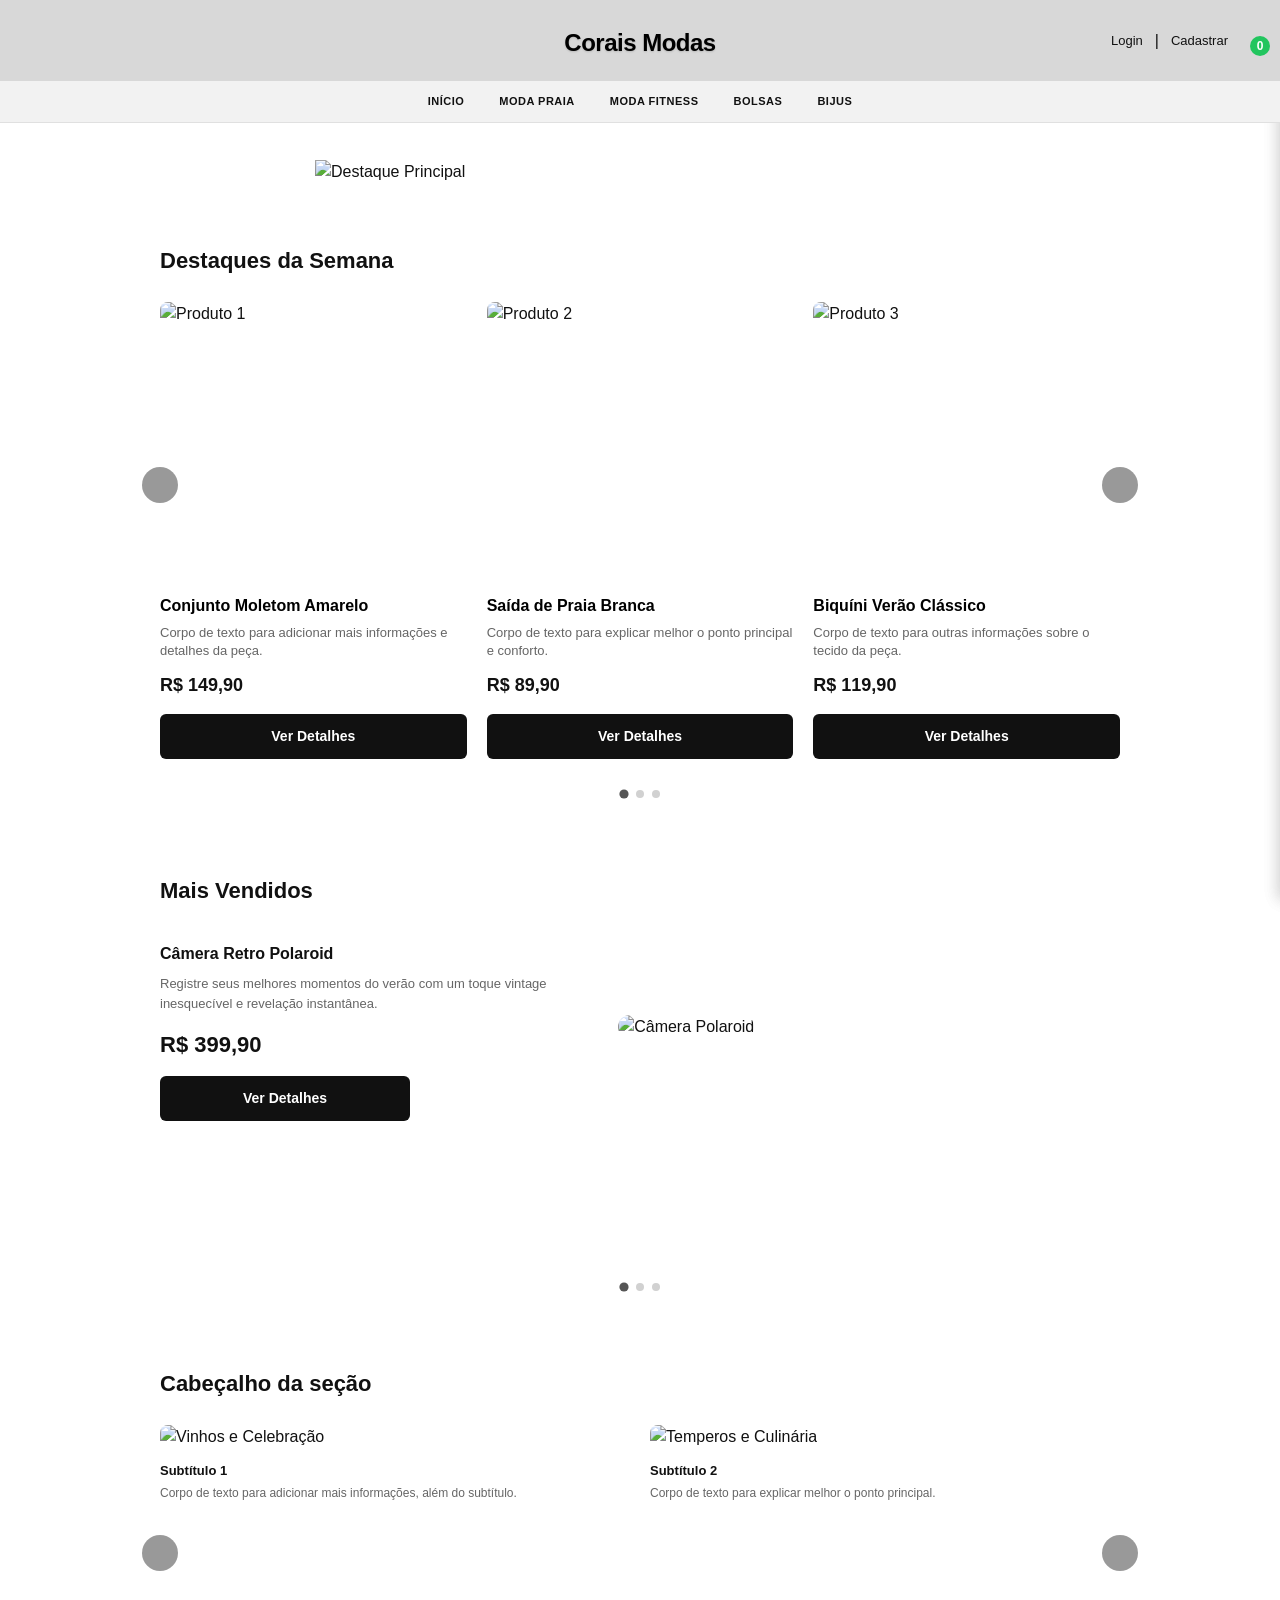
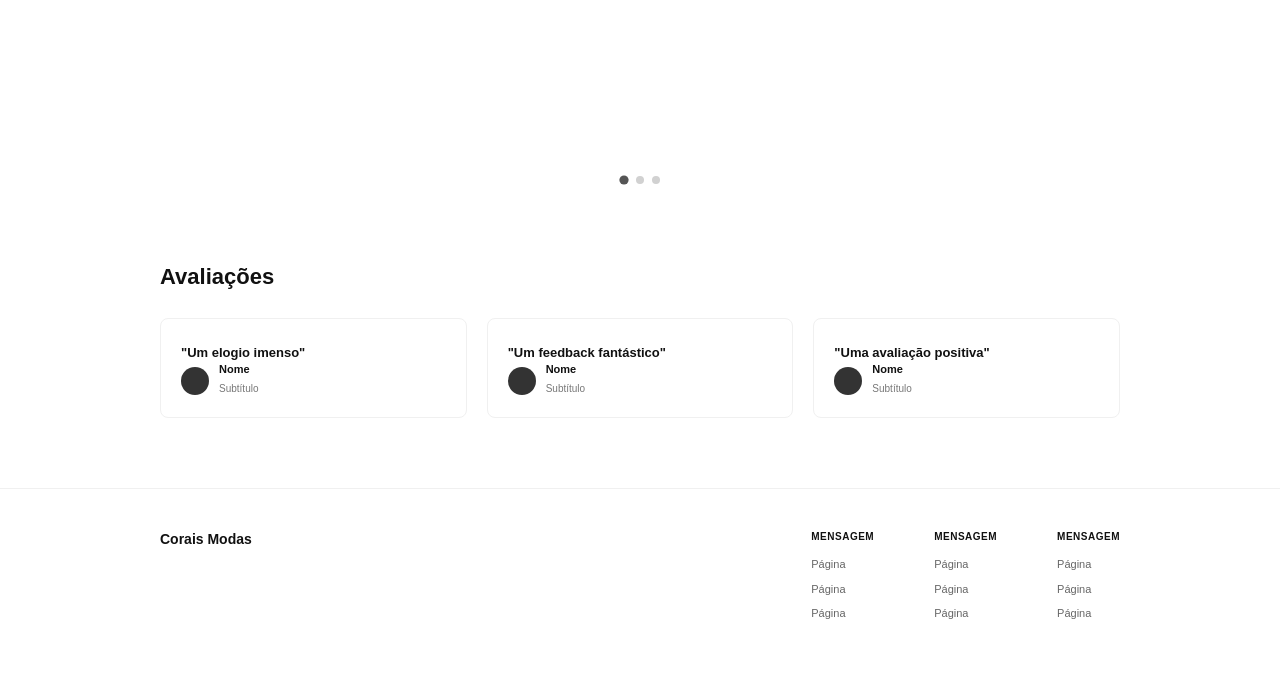
==== Site-Corais-Modas/index.html @ f1c62b94 "Corrige estrutura do projeto" ====
<!DOCTYPE html>
<html lang="pt-BR">
<head>
    <meta charset="UTF-8">
    <meta name="viewport" content="width=device-width, initial-scale=1.0">
    <title>Corais Modas</title>
    <link rel="stylesheet" href="css/style.css">
    <script src="https://unpkg.com/@phosphor-icons/web"></script>
</head>
<body>

    <header class="header">
    <div class="logo-bar">
        <h1 class="logo">Corais Modas</h1>
        <div class="header-auth">
            <a href="/pages/login.html">Login</a>
            <span>|</span>
            <a href="/pages/register.html">Cadastrar</a>
            <!-- Ícone do Carrinho adicionado aqui -->
            <button id="cartOpenBtn" class="cart-toggle-btn">
                <i class="ph ph-shopping-cart"></i>
                <span id="cartCount">0</span>
            </button>
        </div>
    </div>
    <!-- Lembre-se: se você tiver a barra de navegação (nav-bar), ela fica aqui embaixo antes de fechar o header -->
    <nav class="nav-bar">
        <div class="nav">
            <a href="index.html">INÍCIO</a>
            <a href="#">MODA PRAIA</a>
            <a href="#">MODA FITNESS</a>
            <a href="#">BOLSAS</a>
            <a href="#">BIJUS</a>
        </div>
    </nav>
</header>

    <section class="hero-section container">
        <div class="hero-image-wrapper">
            <img src="https://images.unsplash.com/photo-1540555700478-4be289fbecef?auto=format&fit=crop&w=1200&q=80" alt="Destaque Principal" class="hero-img">
        </div>
    </section>

    <!-- =======================================================================
         DESTAQUES DA SEMANA
         ======================================================================= -->
    <section class="section container">
        <h2 class="section-title">Destaques da Semana</h2>
        <div class="destaques-carousel-wrapper" id="destaquesSection">
            
            <!-- Seta Esquerda -->
            <button class="carousel-arrow prev" id="destaquesPrevBtn"><i class="ph ph-caret-left"></i></button>

            <div class="destaques-track-container">
                
                <!-- ================= GRUPO 1 (Cards 1, 2 e 3) ================= -->
                <div class="cards-grid cols-3 destaques-tab-content active" data-tab="0">
                    <div class="card">
                        <img src="https://images.unsplash.com/photo-1596040033229-a9821ebd058d?auto=format&fit=crop&w=500&q=80" alt="Produto 1">
                        <h3>Conjunto Moletom Amarelo</h3>
                        <p>Corpo de texto para adicionar mais informações e detalhes da peça.</p>
                        <span class="price">R$ 149,90</span>
                        <a href="pages/produto.html" class="btn-comprar">Ver Detalhes</a>
                    </div>
                    <div class="card">
                        <img src="https://images.unsplash.com/photo-1507525428034-b723cf961d3e?auto=format&fit=crop&w=500&q=80" alt="Produto 2">
                        <h3>Saída de Praia Branca</h3>
                        <p>Corpo de texto para explicar melhor o ponto principal e conforto.</p>
                        <span class="price">R$ 89,90</span>
                        <a href="pages/produto.html" class="btn-comprar">Ver Detalhes</a>
                    </div>
                    <div class="card">
                        <img src="https://images.unsplash.com/photo-1510812431401-41d2bd2722f3?auto=format&fit=crop&w=500&q=80" alt="Produto 3">
                        <h3>Biquíni Verão Clássico</h3>
                        <p>Corpo de texto para outras informações sobre o tecido da peça.</p>
                        <span class="price">R$ 119,90</span>
                        <a href="pages/produto.html" class="btn-comprar">Ver Detalhes</a>
                    </div>
                </div> <!-- Fim do Grupo 1 -->

                <!-- ================= GRUPO 2 (Cards 4, 5 e 6) ================= -->
                <div class="cards-grid cols-3 destaques-tab-content" data-tab="1">
                    <div class="card">
                        <img src="https://images.unsplash.com/photo-1526170375885-4d8ecf77b99f?auto=format&fit=crop&w=500&q=80" alt="Produto 4">
                        <h3>Câmera Polaroid Retro</h3>
                        <p>Novo lançamento da coleção de verão para registrar momentos.</p>
                        <span class="price">R$ 399,90</span>
                        <a href="pages/produto.html" class="btn-comprar">Ver Detalhes</a>
                    </div>
                    <div class="card">
                        <img src="https://images.unsplash.com/photo-1540555700478-4be289fbecef?auto=format&fit=crop&w=500&q=80" alt="Produto 5">
                        <h3>Kit SPA Relaxante</h3>
                        <p>Peça exclusiva com tecido leve e essências naturais de verão.</p>
                        <span class="price">R$ 159,90</span>
                        <a href="pages/produto.html" class="btn-comprar">Ver Detalhes</a>
                    </div>
                    <div class="card">
                        <img src="https://images.unsplash.com/photo-1469334031218-e382a71b716b?auto=format&fit=crop&w=500&q=80" alt="Produto 6">
                        <h3>Óculos de Sol Vintage</h3>
                        <p>Acessório moderno perfeito para o verão com proteção UV.</p>
                        <span class="price">R$ 129,90</span>
                        <a href="pages/produto.html" class="btn-comprar">Ver Detalhes</a>
                    </div>
                </div> <!-- Fim do Grupo 2 -->

                <!-- ================= GRUPO 3 (Cards 7, 8 e 9) ================= -->
                <div class="cards-grid cols-3 destaques-tab-content" data-tab="2">
                    <div class="card">
                        <img src="https://images.unsplash.com/photo-1515886657613-9f3515b0c78f?auto=format&fit=crop&w=500&q=80" alt="Produto 7">
                        <h3>Sobretudo Elegance Azul</h3>
                        <p>Modelo com ajuste perfeito e alta resistência ao frio europeu.</p>
                        <span class="price">R$ 299,90</span>
                        <a href="pages/produto.html" class="btn-comprar">Ver Detalhes</a>
                    </div>
                    <div class="card">
                        <img src="https://images.unsplash.com/photo-1539109136881-3be0616acf4b?auto=format&fit=crop&w=500&q=80" alt="Produto 8">
                        <h3>Conjunto Inverno Marsala</h3>
                        <p>Edição limitada com estampa artesanal e acabamento premium.</p>
                        <span class="price">R$ 349,90</span>
                        <a href="pages/produto.html" class="btn-comprar">Ver Detalhes</a>
                    </div>
                    <div class="card">
                        <img src="https://images.unsplash.com/photo-1483985988355-763728e1935b?auto=format&fit=crop&w=500&q=80" alt="Produto 9">
                        <h3>Bolsa de Couro Legítimo</h3>
                        <p>Combinação elegante de estilo e conforto para a temporada.</p>
                        <span class="price">R$ 199,90</span>
                        <a href="pages/produto.html" class="btn-comprar">Ver Detalhes</a>
                    </div>
                </div> <!-- Fim do Grupo 3 -->

            </div>

            <!-- Seta Direita -->
            <button class="carousel-arrow next" id="destaquesNextBtn"><i class="ph ph-caret-right"></i></button>
        </div>

        <div class="carousel-dots" id="destaquesDots">
            <span class="dot active" data-index="0"></span>
            <span class="dot" data-index="1"></span>
            <span class="dot" data-index="2"></span>
        </div>
    </section>

    <!-- =======================================================================
         MAIS VENDIDOS
         ======================================================================= -->
    <section class="section container">
        <h2 class="section-title">Mais Vendidos</h2>
        <div class="split-carousel-wrapper" id="maisVendidosSection">
            <div class="split-layout-container">
                
                <div class="split-layout tab-content active" data-tab="0">
                    <div class="split-text">
                        <h3>Câmera Retro Polaroid</h3>
                        <p>Registre seus melhores momentos do verão com um toque vintage inesquecível e revelação instantânea.</p>
                        <span class="price" style="display: block; font-size: 22px; font-weight: 800; color: #111; margin: 15px 0;">R$ 399,90</span>
                        <a href="pages/produto.html" class="btn-comprar" style="max-width: 250px;">Ver Detalhes</a>
                    </div>
                    <div class="split-image">
                        <img src="https://images.unsplash.com/photo-1526170375885-4d8ecf77b99f?auto=format&fit=crop&w=800&q=80" alt="Câmera Polaroid">
                    </div>
                </div>

                <div class="split-layout tab-content" data-tab="1">
                    <div class="split-text">
                        <h3>Kit Autocuidado & SPA</h3>
                        <p>Linha exclusiva de hidratantes e aromas suaves para nutrir a pele após um dia ensolarado de praia.</p>
                        <span class="price" style="display: block; font-size: 22px; font-weight: 800; color: #111; margin: 15px 0;">R$ 159,90</span>
                        <a href="pages/produto.html" class="btn-comprar" style="max-width: 250px;">Ver Detalhes</a>
                    </div>
                    <div class="split-image">
                        <img src="https://images.unsplash.com/photo-1540555700478-4be289fbecef?auto=format&fit=crop&w=800&q=80" alt="Kit Autocuidado">
                    </div>
                </div>

                <div class="split-layout tab-content" data-tab="2">
                    <div class="split-text">
                        <h3>Óculos de Sol Verão</h3>
                        <p>Design moderno com proteção UV400 completa, pensado para destacar seu visual em qualquer ocasião.</p>
                        <span class="price" style="display: block; font-size: 22px; font-weight: 800; color: #111; margin: 15px 0;">R$ 129,90</span>
                        <a href="pages/produto.html" class="btn-comprar" style="max-width: 250px;">Ver Detalhes</a>
                    </div>
                    <div class="split-image">
                        <img src="https://images.unsplash.com/photo-1511499767150-a48a237f0083?auto=format&fit=crop&w=800&q=80" alt="Óculos de Sol">
                    </div>
                </div>
                
            </div>

            <div class="carousel-dots" id="maisVendidosDots">
                <span class="dot active" data-index="0"></span>
                <span class="dot" data-index="1"></span>
                <span class="dot" data-index="2"></span>
            </div>
        </div>
    </section>

    <section class="section container">
        <h2 class="section-title">Cabeçalho da seção</h2>
        <div class="grid2-carousel-wrapper" id="grid2Section">
            <button class="carousel-arrow prev" id="grid2PrevBtn"><i class="ph ph-caret-left"></i></button>

            <div class="grid2-track-container">
                <div class="cards-grid cols-2 grid2-tab-content active" data-tab="0">
                    <div class="card">
                        <img src="https://images.unsplash.com/photo-1510812431401-41d2bd2722f3?auto=format&fit=crop&w=600&q=80" alt="Vinhos e Celebração">
                        <h3>Subtítulo 1</h3>
                        <p>Corpo de texto para adicionar mais informações, além do subtítulo.</p>
                    </div>
                    <div class="card">
                        <img src="https://images.unsplash.com/photo-1596040033229-a9821ebd058d?auto=format&fit=crop&w=600&q=80" alt="Temperos e Culinária">
                        <h3>Subtítulo 2</h3>
                        <p>Corpo de texto para explicar melhor o ponto principal.</p>
                    </div>
                </div>

                <div class="cards-grid cols-2 grid2-tab-content" data-tab="1">
                    <div class="card">
                        <img src="https://images.unsplash.com/photo-1507525428034-b723cf961d3e?auto=format&fit=crop&w=600&q=80" alt="Praia e Lazer">
                        <h3>Subtítulo 3</h3>
                        <p>Aproveite os melhores momentos com peças leves e confortáveis.</p>
                    </div>
                    <div class="card">
                        <img src="https://images.unsplash.com/photo-1526170375885-4d8ecf77b99f?auto=format&fit=crop&w=600&q=80" alt="Acessórios Especiais">
                        <h3>Subtítulo 4</h3>
                        <p>Detalhes únicos selecionados especialmente para compor seu estilo.</p>
                    </div>
                </div>

                <div class="cards-grid cols-2 grid2-tab-content" data-tab="2">
                    <div class="card">
                        <img src="https://images.unsplash.com/photo-1515886657613-9f3515b0c78f?auto=format&fit=crop&w=600&q=80" alt="Tendências da Estação">
                        <h3>Subtítulo 5</h3>
                        <p>Confira o que há de mais recente na nossa coleção exclusiva.</p>
                    </div>
                    <div class="card">
                        <img src="https://images.unsplash.com/photo-1539109136881-3be0616acf4b?auto=format&fit=crop&w=600&q=80" alt="Moda e Estilo">
                        <h3>Subtítulo 6</h3>
                        <p>Combinações perfeitas desenvolvidas para o seu dia a dia.</p>
                    </div>
                </div>
            </div>

            <button class="carousel-arrow next" id="grid2NextBtn"><i class="ph ph-caret-right"></i></button>
        </div>

        <div class="carousel-dots" id="grid2Dots">
            <span class="dot active" data-index="0"></span>
            <span class="dot" data-index="1"></span>
            <span class="dot" data-index="2"></span>
        </div>
    </section>

    <section class="section container">
        <h2 class="section-title">Avaliações</h2>
        <div class="cards-grid cols-3">
            <div class="testimonial-card">
                <h4>"Um elogio imenso"</h4>
                <div class="user-info">
                    <div class="avatar"></div>
                    <div>
                        <strong>Nome</strong>
                        <span>Subtítulo</span>
                    </div>
                </div>
            </div>
            <div class="testimonial-card">
                <h4>"Um feedback fantástico"</h4>
                <div class="user-info">
                    <div class="avatar"></div>
                    <div>
                        <strong>Nome</strong>
                        <span>Subtítulo</span>
                    </div>
                </div>
            </div>
            <div class="testimonial-card">
                <h4>"Uma avaliação positiva"</h4>
                <div class="user-info">
                    <div class="avatar"></div>
                    <div>
                        <strong>Nome</strong>
                        <span>Subtítulo</span>
                    </div>
                </div>
            </div>
        </div>
    </section>

    <footer class="footer">
        <div class="container footer-content">
            <div class="footer-brand">
                <h3>Corais Modas</h3>
                <div class="social-icons">
                    <a href="https://www.instagram.com/lojacoraismodapraia_/" target="_blank" rel="noopener noreferrer"><i class="ph ph-instagram-logo"></i></a>
                    <a href="https://api.whatsapp.com/send/?phone=5581985166780&text=Ol%C3%A1%21&type=phone_number&app_absent=0" target="_blank" rel="noopener noreferrer"><i class="ph ph-whatsapp-logo"></i></a>
                    <a href="pages/about.html" title="Envie um e-mail / Fale conosco">
                        <i class="ph ph-envelope-simple"></i>
                    </a>
                </div>
            </div>
            <div class="footer-links">
                <div class="footer-col">
                    <h4>MENSAGEM</h4>
                    <a href="#">Página</a>
                    <a href="#">Página</a>
                    <a href="#">Página</a>
                </div>
                <div class="footer-col">
                    <h4>MENSAGEM</h4>
                    <a href="#">Página</a>
                    <a href="#">Página</a>
                    <a href="#">Página</a>
                </div>
                <div class="footer-col">
                    <h4>MENSAGEM</h4>
                    <a href="#">Página</a>
                    <a href="#">Página</a>
                    <a href="#">Página</a>
                </div>
            </div>
        </div>
    </footer>

    <script src="js/script.js"></script>

<!-- =======================================================================
         CARRINHO LATERAL (OFFCANVAS)
         ======================================================================= -->
    <div class="cart-overlay" id="cartOverlay"></div>
    <div class="cart-offcanvas" id="cartOffcanvas">
        <div class="cart-header">
            <h2>Seu Carrinho</h2>
            <button class="cart-close-btn" id="cartCloseBtn"><i class="ph ph-x"></i></button>
        </div>
        
        <div class="cart-items" id="cartItemsContainer">
            <!-- Os itens serão injetados aqui pelo JavaScript -->
        </div>
        
        <div class="cart-footer">
            <div class="cart-total">
                <span>Total:</span>
                <span id="cartTotalValue">R$ 0,00</span>
            </div>
            <button class="btn-comprar" style="width: 100%; font-size: 16px;">Finalizar Compra</button>
        </div>
    </div>

<!-- Carrinho Lateral Oculto -->
    <div class="cart-overlay" id="cartOverlay"></div>
    <div class="cart-offcanvas" id="cartOffcanvas">
        <div class="cart-header">
            <h2>Seu Carrinho</h2>
            <button class="cart-close-btn" id="cartCloseBtn"><i class="ph ph-x"></i></button>
        </div>
        <div class="cart-items" id="cartItemsContainer"></div>
        <div class="cart-footer">
            <div class="cart-total"><span>Total:</span><span id="cartTotalValue">R$ 0,00</span></div>
            <a href="carrinho.html" class="btn-comprar" style="display:block; width:100%; text-align:center; text-decoration:none;">Ir para o Carrinho</a>
        </div>
    </div>
</body>
</html>
---- Site-Corais-Modas/css/style.css ----
/* ==========================================================================
   Resets e Estilos Globais
   ========================================================================== */
* {
    margin: 0;
    padding: 0;
    box-sizing: border-box;
    font-family: -apple-system, BlinkMacSystemFont, "Segoe UI", Roboto, Helvetica, Arial, sans-serif;
    color: #111111;
}

body {
    background-color: #ffffff;
    line-height: 1.5;
    padding-top: 140px;
}

.container {
    max-width: 1000px;
    margin: 0 auto;
    padding: 0 20px;
}

/* ==========================================================================
   Cabeçalho / Navegação (Fixo)
   ========================================================================== */
.header {
    position: fixed;
    top: 0;
    left: 0;
    width: 100%;
    z-index: 1000;
}

.logo-bar {
    background-color: #d8d8d8;
    padding: 25px 20px 20px;
    text-align: center;
}

.logo {
    font-size: 24px;
    font-weight: 700;
    color: #000000;
    letter-spacing: -0.5px;
    text-shadow: 0px 1px 2px rgba(0, 0, 0, 0.15);
}

.nav-bar {
    background-color: #f2f2f2;
    padding: 12px 20px;
    border-bottom: 1px solid #e0e0e0;
}

.nav {
    display: flex;
    justify-content: center;
    gap: 35px;
}

.nav a {
    text-decoration: none;
    font-size: 11px;
    font-weight: 600;
    letter-spacing: 0.5px;
    color: #111111;
    transition: color 0.2s ease;
}

.nav a:hover {
    color: #555555;
}

/* ==========================================================================
   Hero Section (Banner Principal)
   ========================================================================== */
.hero-section {
    margin-top: 20px;
    margin-bottom: 60px;
}

.hero-image-wrapper {
    width: 100%;
    max-width: 650px;
    margin: 0 auto;
}

.hero-img {
    width: 100%;
    height: auto;
    display: block;
    object-fit: cover;
}

/* ==========================================================================
   Seções Gerais e Grids
   ========================================================================== */
.section {
    margin-bottom: 70px;
}

.section-title {
    font-size: 22px;
    font-weight: 700;
    margin-bottom: 25px;
}

.cards-grid {
    display: grid;
    gap: 20px;
}

.cols-3 {
    grid-template-columns: repeat(3, 1fr);
}

.cols-2 {
    grid-template-columns: repeat(2, 1fr);
}

.card img {
    width: 100%;
    height: 220px;
    object-fit: cover;
    border-radius: 8px;
    margin-bottom: 12px;
    user-select: none;
    transition: transform 0.3s ease;
}

.card:hover img {
    transform: translateY(-3px);
}

.card h3 {
    font-size: 13px;
    font-weight: 700;
    margin-bottom: 4px;
}

.card p {
    font-size: 12px;
    color: #666666;
    line-height: 1.4;
}

/* ==========================================================================
   Destaques da Semana & Cabeçalho da Seção (Estrutura)
   ========================================================================== */
.destaques-carousel-wrapper,
.grid2-carousel-wrapper {
    position: relative;
}

.destaques-track-container,
.grid2-track-container {
    position: relative;
    overflow: hidden;
    width: 100%;
    min-height: 320px;
    display: block; /* Alterado de flex para block para não esmagar os cards */
}

.destaques-tab-content,
.grid2-tab-content {
    display: none;
    width: 100%;
    transition: opacity 0.3s ease;
}

/* Ativação padrão para a segunda seção (Grid2) */
.grid2-tab-content.active {
    display: grid;
}

/* ==========================================================================
   Responsividade e Grid (Destaques)
   ========================================================================== */
/* Modo Desktop: Exibe a aba ativa com 3 colunas (3 cards lado a lado) */
@media (min-width: 769px) {
    .destaques-tab-content.active {
        display: grid;
        grid-template-columns: repeat(3, 1fr);
        gap: 20px;
    }
}

/* Modo Mobile: Exibe a aba ativa com 1 coluna (1 card empilhado) */
@media (max-width: 768px) {
    .destaques-tab-content.active {
        display: grid;
        grid-template-columns: 1fr;
        gap: 20px;
    }
}

/* ==========================================================================
   Design e Altura dos Cards (Destaques)
   ========================================================================== */
.destaques-tab-content .card {
    display: flex;
    flex-direction: column;
    justify-content: flex-start;
    background: #ffffff;
    height: 100%;
}

.destaques-tab-content .card img {
    width: 100%;
    height: 280px; /* Padroniza a altura de todas as imagens no PC */
    object-fit: cover; /* Corta o excesso sem distorcer */
    border-radius: 8px;
    margin-bottom: 12px;
}

.destaques-tab-content .card h3 {
    font-size: 16px;
    font-weight: 700;
    margin-bottom: 6px;
    color: #000000;
}

.destaques-tab-content .card p {
    font-size: 13px;
    color: #666666;
    line-height: 1.4;
}

/* Reduz um pouco a altura da imagem apenas no celular */
@media (max-width: 768px) {
    .destaques-tab-content .card img {
        height: 220px;
    }
}

/* ==========================================================================
   Setas do Carrossel (Alinhamento e Correção)
   ========================================================================== */
.carousel-arrow {
    position: absolute;
    /* Centraliza a seta exatamente no meio da imagem (Metade de 280px = 140px) */
    top: 140px; 
    transform: translateY(-50%);
    width: 44px;
    height: 44px;
    background-color: rgba(0, 0, 0, 0.4);
    color: #ffffff;
    border: none;
    border-radius: 50%;
    display: flex;
    justify-content: center;
    align-items: center;
    font-size: 20px;
    cursor: pointer;
    z-index: 10; /* Garante que fique acima dos cards */
    transition: background-color 0.2s ease, transform 0.1s ease;
}

.carousel-arrow:hover {
    background-color: rgba(0, 0, 0, 0.8);
}

.carousel-arrow:active {
    transform: translateY(-50%) scale(0.9); /* Efeito de clique */
}

/* Joga as setas um pouco para fora do conteúdo no PC */
.carousel-arrow.prev {
    left: -20px; 
}

.carousel-arrow.next {
    right: -20px;
}

/* Ajuste para celular: traz as setas para dentro e centraliza na foto menor (220px) */
@media (max-width: 768px) {
    .carousel-arrow {
        top: 110px; /* Metade de 220px */
    }
    .carousel-arrow.prev { left: 10px; }
    .carousel-arrow.next { right: 10px; }
}

/* ==========================================================================
   Animação de Delay/Fade na Troca de Abas
   ========================================================================== */
/* Cria o movimento de entrada suave */
@keyframes fadeSlideIn {
    0% {
        opacity: 0;
        transform: translateX(15px); /* Inicia levemente arrastado para a direita */
    }
    100% {
        opacity: 1;
        transform: translateX(0); /* Encaixa no centro perfeitamente */
    }
}

/* Aplica a animação sempre que a classe .active é adicionada pelo JavaScript */
.destaques-tab-content.active,
.grid2-tab-content.active {
    animation: fadeSlideIn 0.5s cubic-bezier(0.25, 0.46, 0.45, 0.94) forwards;
}

/* ==========================================================================
   Mais Vendidos (Split Layout)
   ========================================================================== */
.split-carousel-wrapper {
    position: relative;
    overflow: hidden;
}

.split-layout-container {
    position: relative;
    min-height: 320px;
}

.split-layout.tab-content {
    display: none;
    grid-template-columns: 1fr 1.2fr;
    gap: 40px;
    align-items: center;
    width: 100%;
    transition: transform 0.3s ease, opacity 0.3s ease;
}

.split-layout.tab-content.active {
    display: grid;
}

.split-text {
    padding-top: 10px;
}

.split-text h3 {
    font-size: 16px;
    font-weight: 700;
    margin-bottom: 8px;
}

.split-text p {
    font-size: 13px;
    color: #666666;
    line-height: 1.5;
}

.split-image img {
    width: 100%;
    height: 320px;
    object-fit: cover;
    border-radius: 12px;
    transition: transform 0.3s ease;
}

/* ==========================================================================
   Animações de Transição Compartilhadas
   ========================================================================== */
.slide-out-right {
    transform: translateX(30px);
    opacity: 0;
}

.slide-out-left {
    transform: translateX(-30px);
    opacity: 0;
}

.slide-in-right {
    animation: slideInRight 0.3s forwards;
}

.slide-in-left {
    animation: slideInLeft 0.3s forwards;
}

@keyframes slideInRight {
    from {
        transform: translateX(-30px);
        opacity: 0;
    }
    to {
        transform: translateX(0);
        opacity: 1;
    }
}

@keyframes slideInLeft {
    from {
        transform: translateX(30px);
        opacity: 0;
    }
    to {
        transform: translateX(0);
        opacity: 1;
    }
}

/* Setas de Navegação */
.carousel-arrow {
    position: absolute;
    top: 40%;
    transform: translateY(-50%) scale(1);
    width: 36px;
    height: 36px;
    background: rgba(0, 0, 0, 0.4);
    color: #fff;
    border: none;
    border-radius: 50%;
    cursor: pointer;
    display: flex;
    align-items: center;
    justify-content: center;
    z-index: 10;
    transition: transform 0.2s cubic-bezier(0.175, 0.885, 0.32, 1.275), background 0.2s ease, box-shadow 0.2s ease;
}

.carousel-arrow:hover {
    background: rgba(0, 0, 0, 0.7);
    transform: translateY(-50%) scale(1.1);
}

.carousel-arrow:active {
    transform: translateY(-50%) scale(0.85);
    background: rgba(0, 0, 0, 0.9);
    box-shadow: 0 0 10px rgba(0, 0, 0, 0.4);
}

.carousel-arrow i {
    color: #fff;
    font-size: 18px;
    pointer-events: none;
}

.carousel-arrow.prev {
    left: -18px;
}

.carousel-arrow.next {
    right: -18px;
}

/* Container das bolinhas indicadores */
.carousel-dots {
    display: flex;
    justify-content: center;
    align-items: center;
    gap: 8px;
    margin-top: 25px;
    padding: 6px 0; /* Espaço para a bolinha crescer sem cortar */
    position: relative;
    z-index: 5;
}

/* As bolinhas */
.dot {
    width: 8px;
    height: 8px;
    background-color: #d1d1d1;
    border-radius: 50%;
    cursor: pointer;
    display: inline-block;
    box-sizing: border-box;
    transition: background-color 0.3s ease, transform 0.2s ease;
}

.dot:hover {
    transform: scale(1.2);
}

.dot:active {
    transform: scale(0.8);
}

.dot.active {
    background-color: #555555;
    transform: scale(1.15);
}

/* ==========================================================================
   Avaliações / Depoimentos
   ========================================================================== */
.testimonial-card {
    border: 1px solid #f0f0f0;
    border-radius: 8px;
    padding: 24px 20px;
    display: flex;
    flex-direction: column;
    justify-content: space-between;
    height: 100px;
    transition: border-color 0.2s ease, box-shadow 0.2s ease;
}

.testimonial-card:hover {
    border-color: #e0e0e0;
    box-shadow: 0 2px 8px rgba(0, 0, 0, 0.04);
}

.testimonial-card h4 {
    font-size: 13px;
    font-weight: 700;
}

.user-info {
    display: flex;
    align-items: center;
    gap: 10px;
}

.avatar {
    width: 28px;
    height: 28px;
    background-color: #333;
    border-radius: 50%;
}

.user-info strong {
    display: block;
    font-size: 11px;
    line-height: 1.1;
}

.user-info span {
    font-size: 10px;
    color: #777;
}

/* ==========================================================================
   Chamada de Ação (CTA)
   ========================================================================== */
.cta-section {
    display: flex;
    justify-content: space-between;
    align-items: center;
    padding: 40px 20px;
    margin-bottom: 40px;
}

.cta-section .section-title {
    margin-bottom: 0;
}

.cta-buttons {
    display: flex;
    gap: 12px;
}

.btn {
    padding: 10px 24px;
    border-radius: 6px;
    font-size: 12px;
    font-weight: 600;
    cursor: pointer;
    border: none;
    transition: transform 0.15s ease, background-color 0.2s ease;
}

.btn:active {
    transform: scale(0.95);
}

.btn-dark {
    background-color: #000000;
    color: #ffffff;
}

.btn-dark:hover {
    background-color: #222222;
}

.btn-light {
    background-color: #e5e5e5;
    color: #333333;
}

.btn-light:hover {
    background-color: #d8d8d8;
}

/* ==========================================================================
   Rodapé
   ========================================================================== */
.footer {
    border-top: 1px solid #f0f0f0;
    padding: 40px 0 60px;
}

.footer-content {
    display: flex;
    justify-content: space-between;
}

.footer-brand h3 {
    font-size: 14px;
    font-weight: 700;
    margin-bottom: 15px;
}

.social-icons {
    display: flex;
    gap: 12px;
}

.social-icons a i {
    font-size: 16px;
    color: #333;
    transition: transform 0.2s ease, color 0.2s ease;
}

.social-icons a:hover i {
    transform: translateY(-2px);
    color: #000;
}

.footer-links {
    display: flex;
    gap: 60px;
}

.footer-col h4 {
    font-size: 10px;
    font-weight: 700;
    margin-bottom: 12px;
    letter-spacing: 0.5px;
}

.footer-col a {
    display: block;
    text-decoration: none;
    font-size: 11px;
    color: #666;
    margin-bottom: 8px;
    transition: color 0.2s ease;
}

.footer-col a:hover {
    color: #000;
}

/* ==========================================================================
   Responsividade Geral (Mobile & Tablet)
   ========================================================================== */

/* Ajustes gerais de container */
@media (max-width: 1024px) {
    .container {
        width: 92%;
        padding-left: 15px;
        padding-right: 15px;
    }
}

/* Tablet e Celulares Grandes */
@media (max-width: 768px) {
    /* Header & Barra Superior */
    .logo-bar {
        height: auto;
        flex-direction: column;
        padding: 15px 20px;
        gap: 10px;
    }

    .header-auth {
        position: static;
        transform: none;
        margin-top: 5px;
    }

    .logo {
        font-size: 20px;
    }

    /* Menu de Navegação com rolagem horizontal no mobile */
    .nav-bar {
        overflow-x: auto;
        white-space: nowrap;
        -webkit-overflow-scrolling: touch;
    }

    .nav {
        display: flex;
        justify-content: flex-start;
        padding: 10px 15px;
        gap: 20px;
    }

    /* Grids de Produtos e Cards */
    .cards-grid.cols-3,
    .cards-grid.cols-2 {
        grid-template-columns: 1fr;
        gap: 20px;
    }

    /* Seção Split / Mais Vendidos */
    .split-layout {
        flex-direction: column;
        text-align: center;
        gap: 20px;
    }

    .split-image img {
        max-height: 280px;
    }

    /* Imagem da Hero Section */
    .hero-img {
        max-height: 280px;
    }

    /* Página Sobre (about.html) */
    .about-grid {
        grid-template-columns: 1fr;
        gap: 30px;
    }

    .about-img {
        height: 320px;
    }

    .form-row {
        grid-template-columns: 1fr;
    }

    /* Páginas de Auth (Login e Cadastro) */
    .auth-card {
        padding: 24px 18px;
    }
}

/* ==========================================================================
   Preços e Botões de Ação (Cards)
   ========================================================================== */
.destaques-tab-content .card .price,
.grid2-tab-content .card .price {
    display: block;
    font-size: 18px;
    font-weight: 800;
    color: #111111;
    margin-top: 12px;
    margin-bottom: 15px;
}

.btn-comprar {
    display: block;
    width: 100%;
    padding: 12px 0;
    margin-top: auto; /* Empurra o botão para o final do card, mantendo alinhamento */
    background-color: #111111;
    color: #ffffff;
    text-align: center;
    text-decoration: none;
    font-weight: 600;
    font-size: 14px;
    border-radius: 6px;
    transition: background-color 0.3s ease, transform 0.1s ease;
}

.btn-comprar:hover {
    background-color: #333333;
}

.btn-comprar:active {
    transform: scale(0.98); /* Dá um pequeno "clique" visual */
}

/* Celulares Pequenos */
@media (max-width: 480px) {
    .logo {
        font-size: 18px;
    }

    .nav a {
        font-size: 12px;
    }

    .about-title {
        font-size: 28px;
    }

    .hero-img {
        max-height: 200px;
    }
}
/* Posicionamento do ícone de e-mail no topo (Cabeçalho) */
.logo-bar {
    position: relative;
    background-color: #d8d8d8;
    padding: 25px 20px 20px;
    text-align: center;
}

.header-email-icon {
    position: absolute;
    right: 30px;
    top: 50%;
    transform: translateY(-50%);
    color: #111111;
    font-size: 22px;
    text-decoration: none;
    transition: transform 0.2s ease, color 0.2s ease;
}

.header-email-icon:hover {
    transform: translateY(-50%) scale(1.15);
    color: #555555;
}
/* ==========================================================================
   Header Auth (Login / Cadastrar)
   ========================================================================== */
.logo-bar {
    position: relative;
    background-color: #d8d8d8;
    padding: 25px 20px 20px;
    text-align: center;
    display: flex;
    justify-content: center;
    align-items: center;
}

.header-auth {
    position: absolute;
    right: 20px;
    top: 50%;
    transform: translateY(-50%);
    display: flex;
    align-items: center;
    gap: 12px;
}

.header-auth a {
    text-decoration: none;
    font-size: 13px;
    font-weight: 500;
    color: #111111;
    transition: color 0.2s ease;
}

.header-auth a:hover {
    color: #555555;
}

/* Linha separadora vertical */
.auth-divider {
    width: 1px;
    height: 16px;
    background-color: #777777;
    display: inline-block;
}

/* Ajuste no ícone de email se mantido no header */
.header-email-icon {
    position: absolute;
    right: 170px; /* Deslocado para a esquerda dos botões de login */
    top: 50%;
    transform: translateY(-50%);
    color: #111111;
    font-size: 20px;
    text-decoration: none;
    transition: transform 0.2s ease;
}

/*index1*/






/* ==========================================================================
   Estilos Específicos da Página Sobre (about.html)
   ========================================================================== */
.about-container {
    padding-top: 20px;
    padding-bottom: 60px;
}

/* Layout em Grid (Texto na Esquerda, Imagem na Direita) */
.about-grid {
    display: grid;
    grid-template-columns: 1fr 380px;
    gap: 50px;
    align-items: start;
    margin-bottom: 60px;
}

.about-title {
    font-size: 36px;
    font-weight: 800;
    color: #000000;
    margin-bottom: 8px;
    letter-spacing: -1px;
}

.about-subtitle {
    font-size: 14px;
    color: #888888;
    margin-bottom: 24px;
}

.about-paragraph {
    font-size: 13px;
    line-height: 1.6;
    color: #333333;
    margin-bottom: 18px;
}

.about-paragraph.highlight {
    font-weight: 700;
    color: #111111;
}

/* Imagem de perfil */
.about-image-wrapper {
    width: 100%;
}

.about-img {
    width: 100%;
    height: 480px;
    object-fit: cover;
    border-radius: 12px;
}

/* Formulário de Contato */
.contact-section {
    max-width: 520px;
    margin-bottom: 60px;
}

.contact-title {
    font-size: 20px;
    font-weight: 700;
    margin-bottom: 24px;
    color: #111111;
}

.contact-form {
    display: flex;
    flex-direction: column;
    gap: 16px;
}

.form-row {
    display: grid;
    grid-template-columns: 1fr 1fr;
    gap: 16px;
}

.form-group {
    display: flex;
    flex-direction: column;
    gap: 6px;
}

.form-group label {
    font-size: 11px;
    font-weight: 600;
    color: #222222;
}

.form-group input,
.form-group textarea {
    width: 100%;
    padding: 10px 14px;
    border: 1px solid #e2e2e2;
    border-radius: 6px;
    font-size: 12px;
    outline: none;
    background-color: #ffffff;
    transition: border-color 0.2s ease, box-shadow 0.2s ease;
}

.form-group input::placeholder,
.form-group textarea::placeholder {
    color: #aaaaaa;
}

.form-group input:focus,
.form-group textarea:focus {
    border-color: #000000;
    box-shadow: 0 0 0 2px rgba(0, 0, 0, 0.05);
}

.form-group textarea {
    resize: vertical;
}

/* Botão Enviar */
.btn-submit {
    width: 100%;
    padding: 12px;
    background-color: #000000;
    color: #ffffff;
    border: none;
    border-radius: 6px;
    font-size: 13px;
    font-weight: 600;
    cursor: pointer;
    margin-top: 8px;
    transition: background-color 0.2s ease, transform 0.1s ease;
}

.btn-submit:hover {
    background-color: #222222;
}

.btn-submit:active {
    transform: scale(0.98);
}

/* Responsividade para telas menores */
@media (max-width: 850px) {
    .about-grid {
        grid-template-columns: 1fr;
        gap: 30px;
    }

    .about-img {
        height: 380px;
    }

    .contact-section {
        max-width: 100%;
    }
}

@media (max-width: 500px) {
    .form-row {
        grid-template-columns: 1fr;
    }
}
.btn-link {
    text-decoration: none;
    display: inline-block;
}

/*about1*/
/* ==========================================================================
   Páginas de Autenticação (Login e Cadastro)
   ========================================================================== */
.auth-container {
    padding-top: 40px;
    padding-bottom: 80px;
    display: flex;
    justify-content: center;
    align-items: center;
}

.auth-card {
    width: 100%;
    max-width: 440px;
    background-color: #ffffff;
    border: 1px solid #eeeeee;
    border-radius: 12px;
    padding: 36px 30px;
    box-shadow: 0 4px 12px rgba(0, 0, 0, 0.03);
}

.auth-title {
    font-size: 22px;
    font-weight: 700;
    color: #111111;
    margin-bottom: 6px;
    text-align: center;
}

.auth-subtitle {
    font-size: 12px;
    color: #666666;
    text-align: center;
    margin-bottom: 28px;
    line-height: 1.4;
}

.auth-form {
    display: flex;
    flex-direction: column;
    gap: 18px;
}

.label-wrapper {
    display: flex;
    justify-content: space-between;
    align-items: center;
}

.forgot-link {
    font-size: 11px;
    color: #666666;
    text-decoration: none;
    transition: color 0.2s ease;
}

.forgot-link:hover {
    color: #000000;
    text-decoration: underline;
}

.btn-auth {
    width: 100%;
    padding: 12px;
    background-color: #000000;
    color: #ffffff;
    border: none;
    border-radius: 6px;
    font-size: 13px;
    font-weight: 600;
    cursor: pointer;
    margin-top: 6px;
    transition: background-color 0.2s ease, transform 0.1s ease;
}

.btn-auth:hover {
    background-color: #222222;
}

.btn-auth:active {
    transform: scale(0.98);
}

.auth-footer-text {
    margin-top: 24px;
    text-align: center;
    font-size: 12px;
    color: #666666;
}

.auth-footer-text a {
    color: #000000;
    font-weight: 600;
    text-decoration: none;
}

.auth-footer-text a:hover {
    text-decoration: underline;
}

/* Marcação de link ativo no header-auth */
.header-auth a.active-auth {
    font-weight: 700;
    text-decoration: underline;
}

/*lgre*/

/*prod1*/
/* ==========================================================================
   Página de Produto (PDP)
   ========================================================================== */
.breadcrumb {
    font-size: 13px;
    color: #666;
    margin-bottom: 20px;
}

.breadcrumb a {
    color: #111;
    text-decoration: none;
    font-weight: 500;
}

.breadcrumb a:hover {
    text-decoration: underline;
}

.product-container {
    display: grid;
    grid-template-columns: 1fr 1fr;
    gap: 40px;
    align-items: flex-start;
}

.main-product-image {
    width: 100%;
    height: auto;
    border-radius: 8px;
    object-fit: cover;
}

.product-info {
    display: flex;
    flex-direction: column;
}

.product-title {
    font-size: 28px;
    font-weight: 800;
    color: #111;
    margin-bottom: 5px;
}

.product-ref {
    font-size: 12px;
    color: #888;
    margin-bottom: 20px;
}

.product-price {
    font-size: 32px;
    font-weight: 800;
    color: #111;
    margin-bottom: 5px;
}

.product-installments {
    font-size: 14px;
    color: #444;
    margin-bottom: 25px;
}

.product-description {
    font-size: 15px;
    color: #555;
    line-height: 1.6;
    margin-bottom: 30px;
    padding-bottom: 30px;
    border-bottom: 1px solid #eee;
}

/* Seletores de Tamanho */
.product-sizes {
    margin-bottom: 30px;
}

.size-label {
    font-weight: 600;
    margin-bottom: 10px;
    font-size: 14px;
}

.size-options {
    display: flex;
    gap: 10px;
}

.size-btn {
    width: 45px;
    height: 45px;
    border: 1px solid #ccc;
    background-color: transparent;
    font-size: 14px;
    font-weight: 600;
    color: #111;
    cursor: pointer;
    transition: all 0.2s ease;
}

.size-btn:hover {
    border-color: #111;
}

.size-btn.active {
    background-color: #111;
    color: #fff;
    border-color: #111;
}

/* Botão Adicionar ao Carrinho */
.btn-add-cart {
    background-color: #22c55e; /* Verde que remete a sucesso/compra */
    color: white;
    font-size: 18px;
    font-weight: 700;
    padding: 16px;
    border: none;
    border-radius: 6px;
    cursor: pointer;
    display: flex;
    align-items: center;
    justify-content: center;
    gap: 10px;
    transition: background-color 0.3s ease, transform 0.1s ease;
    width: 100%;
}

.btn-add-cart:hover {
    background-color: #16a34a;
}

.btn-add-cart:active {
    transform: scale(0.98);
}

/* Responsividade da Página de Produto */
@media (max-width: 768px) {
    .product-container {
        grid-template-columns: 1fr;
        gap: 20px;
    }

    .product-title {
        font-size: 24px;
    }
}
/* ==========================================================================
   Ícone do Carrinho no Header
   ========================================================================== */
.cart-toggle-btn {
    background: none;
    border: none;
    font-size: 26px;
    cursor: pointer;
    position: relative;
    margin-left: 20px;
    color: #111;
    display: flex;
    align-items: center;
}

#cartCount {
    position: absolute;
    top: -5px;
    right: -10px;
    background-color: #22c55e;
    color: #fff;
    font-size: 12px;
    width: 20px;
    height: 20px;
    border-radius: 50%;
    display: flex;
    justify-content: center;
    align-items: center;
    font-weight: bold;
}

/* ==========================================================================
   Carrinho Lateral (Offcanvas)
   ========================================================================== */
.cart-overlay {
    position: fixed;
    top: 0; left: 0; width: 100%; height: 100%;
    background: rgba(0, 0, 0, 0.5);
    z-index: 998;
    display: none;
    opacity: 0;
    transition: opacity 0.3s ease;
}

.cart-overlay.active {
    display: block;
    opacity: 1;
}

.cart-offcanvas {
    position: fixed;
    top: 0; right: -400px; /* Esconde fora da tela na direita */
    width: 100%; max-width: 400px; height: 100vh;
    background: #fff;
    z-index: 999;
    box-shadow: -2px 0 15px rgba(0,0,0,0.1);
    transition: right 0.3s ease;
    display: flex; flex-direction: column;
}

.cart-offcanvas.active {
    right: 0; /* Desliza para dentro da tela */
}

.cart-header {
    padding: 20px;
    border-bottom: 1px solid #eee;
    display: flex; justify-content: space-between; align-items: center;
}

.cart-header h2 { font-size: 20px; }

.cart-close-btn {
    background: none; border: none; font-size: 24px; cursor: pointer; color: #111;
}

.cart-items {
    flex: 1; overflow-y: auto; padding: 20px; display: flex; flex-direction: column; gap: 15px;
}

.cart-item {
    display: flex;
    justify-content: space-between;
    align-items: flex-start;
    border-bottom: 1px solid #eee;
    padding-bottom: 15px;
    gap: 10px;
}

.cart-item-info {
    flex: 1;
}

.cart-item-info h4 {
    font-size: 15px;
    font-weight: 700;
    margin-bottom: 4px;
    color: #111;
    line-height: 1.2;
}

.cart-item-info p {
    font-size: 13px;
    color: #666;
    margin-bottom: 8px;
}

.cart-item-price-actions {
    display: flex;
    flex-direction: column;
    align-items: flex-end;
    justify-content: space-between;
    height: 100%;
}

.cart-item-price {
    font-weight: bold;
    font-size: 15px;
    color: #111;
    margin-bottom: 15px;
}
/* ==========================================================================
   Controles de Quantidade do Carrinho
   ========================================================================== */
.cart-item-info {
    flex: 1; /* Faz o texto ocupar o espaço necessário */
}

.cart-item-price-actions {
    text-align: right;
    display: flex;
    flex-direction: column;
    align-items: flex-end;
    gap: 8px;
}

.cart-quantity-controls {
    display: flex;
    align-items: center;
    gap: 10px;
    margin-top: 8px;
    background: #f4f4f4;
    border-radius: 4px;
    width: fit-content;
    padding: 2px 5px;
}

.cart-quantity-controls button {
    background: transparent;
    border: none;
    font-size: 16px;
    font-weight: bold;
    cursor: pointer;
    width: 20px;
    height: 20px;
    display: flex;
    justify-content: center;
    align-items: center;
    color: #111;
}

.cart-quantity-controls span {
    font-size: 14px;
    font-weight: bold;
    min-width: 15px;
    text-align: center;
}

/*carrin*/

/* ==========================================================================
   Página Dedicada do Carrinho (carrinho.html)
   ========================================================================== */
.cart-page-layout {
    display: grid;
    grid-template-columns: 1fr 350px;
    gap: 40px;
    align-items: flex-start;
}

.cart-table-header {
    display: grid;
    grid-template-columns: 2fr 1fr 1fr;
    padding-bottom: 15px;
    border-bottom: 2px solid #eee;
    font-weight: 700;
    color: #111;
    margin-bottom: 20px;
}

.cart-page-item {
    display: grid;
    grid-template-columns: 2fr 1fr 1fr;
    align-items: center;
    padding-bottom: 20px;
    margin-bottom: 20px;
    border-bottom: 1px solid #eee;
}

.cart-page-item-info h4 {
    font-size: 16px;
    color: #111;
    margin-bottom: 5px;
}

.cart-page-item-info p {
    font-size: 14px;
    color: #666;
}

.cart-page-item-remove {
    background: none;
    border: none;
    color: #ef4444;
    font-size: 13px;
    font-weight: bold;
    cursor: pointer;
    margin-top: 10px;
}

.cart-page-summary {
    background: #f9f9f9;
    padding: 30px;
    border-radius: 8px;
    border: 1px solid #eee;
}

.cart-page-summary h3 {
    margin-bottom: 25px;
    font-size: 20px;
    border-bottom: 1px solid #ddd;
    padding-bottom: 15px;
}

.summary-line {
    display: flex;
    justify-content: space-between;
    margin-bottom: 15px;
    color: #555;
    font-size: 15px;
}

.summary-total {
    display: flex;
    justify-content: space-between;
    margin-top: 25px;
    padding-top: 20px;
    border-top: 2px solid #ddd;
    font-size: 22px;
    font-weight: 800;
    color: #111;
    margin-bottom: 30px;
}

.btn-finalizar {
    width: 100%;
    font-size: 18px;
    padding: 16px;
    background-color: #22c55e;
}

.btn-finalizar:hover {
    background-color: #16a34a;
}

.btn-continuar {
    display: block;
    text-align: center;
    margin-top: 15px;
    color: #111;
    text-decoration: underline;
    font-size: 14px;
}

/* Responsividade: Empilha o Resumo abaixo dos itens no celular */
@media (max-width: 900px) {
    .cart-page-layout {
        grid-template-columns: 1fr;
    }
    .cart-table-header {
        display: none; /* Oculta o cabeçalho da tabela no mobile */
    }
    .cart-page-item {
        display: flex;
        flex-direction: column;
        align-items: flex-start;
        gap: 15px;
    }
}
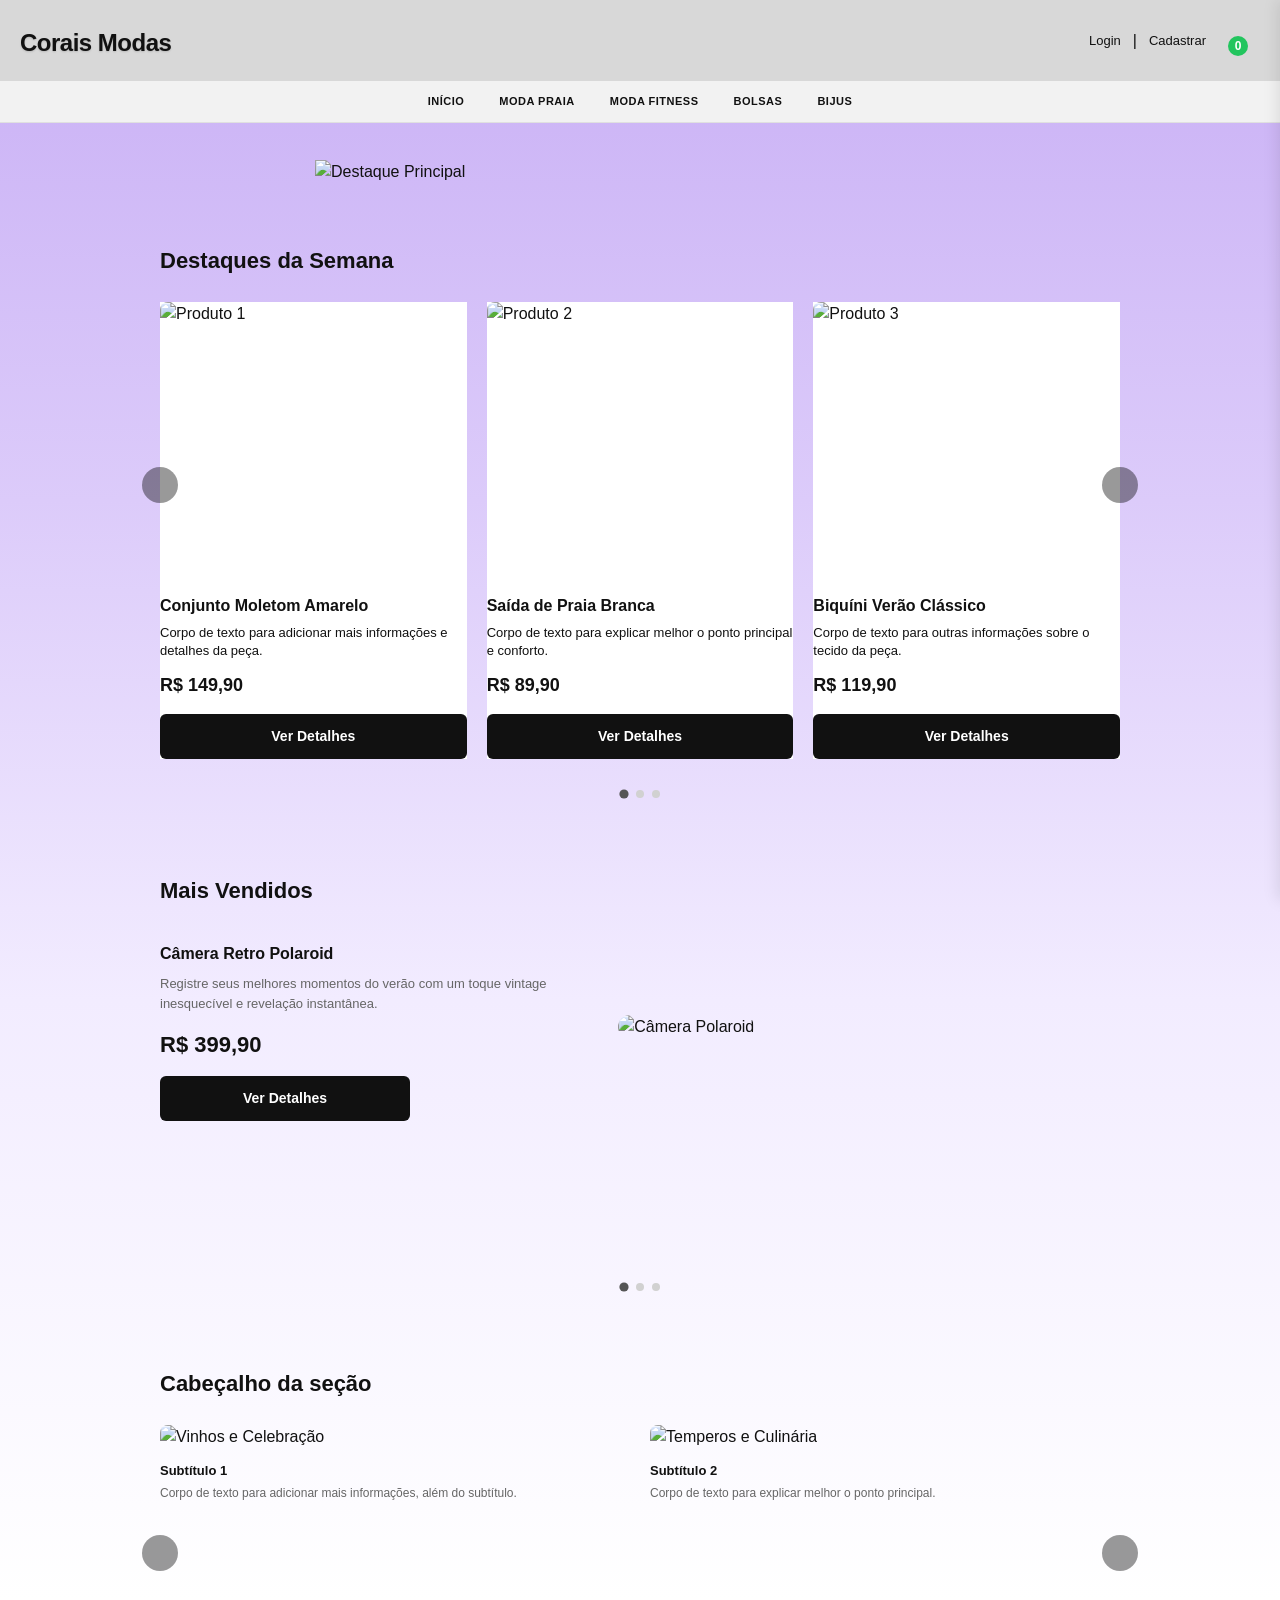
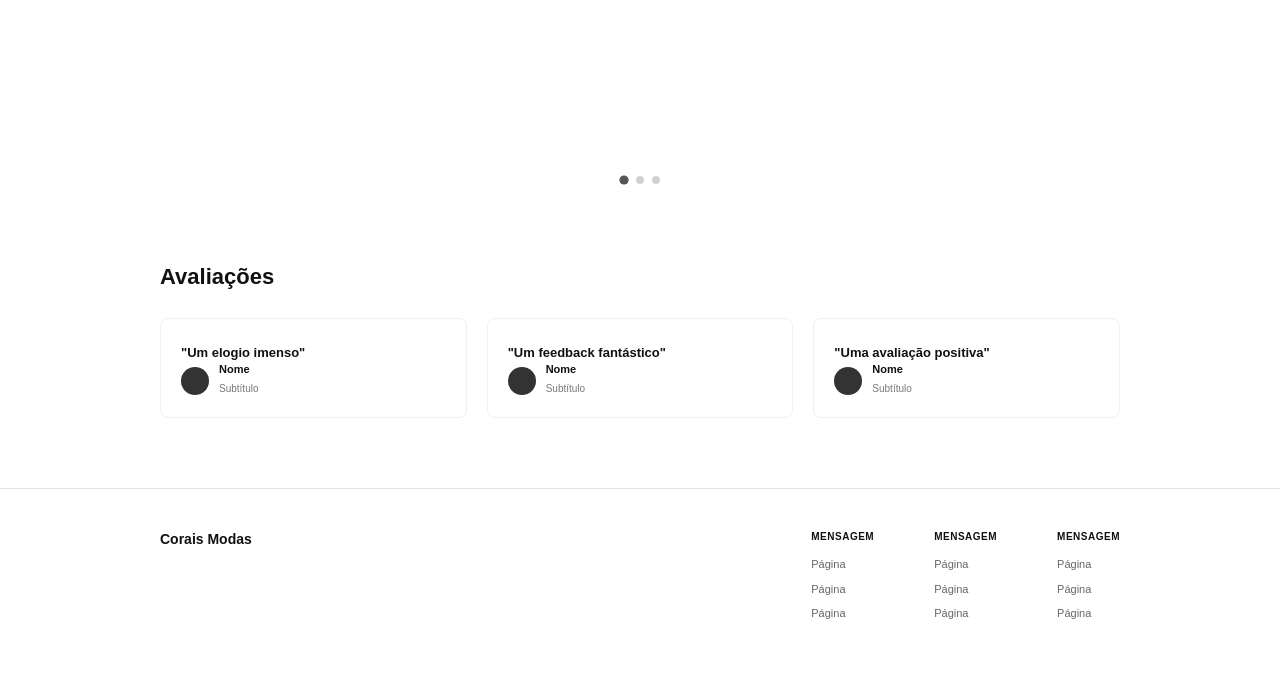
==== commit 462ca6a7: "Ajustes de tema e icones" ====
--- a/Site-Corais-Modas/index.html
+++ b/Site-Corais-Modas/index.html
@@ -13,13 +13,17 @@
     <div class="logo-bar">
         <h1 class="logo">Corais Modas</h1>
         <div class="header-auth">
-            <a href="/pages/login.html">Login</a>
+            <a href="pages/login.html">Login</a>
             <span>|</span>
-            <a href="/pages/register.html">Cadastrar</a>
+            <a href="pages/register.html">Cadastrar</a>
             <!-- Ícone do Carrinho adicionado aqui -->
             <button id="cartOpenBtn" class="cart-toggle-btn">
                 <i class="ph ph-shopping-cart"></i>
                 <span id="cartCount">0</span>
+            </button>
+            <!-- Botão para alternar entre tema claro e escuro -->
+            <button id="themeToggle" class="theme-toggle" type="button">
+                <i class="ph ph-moon"></i>
             </button>
         </div>
     </div>
@@ -153,7 +157,7 @@
                     <div class="split-text">
                         <h3>Câmera Retro Polaroid</h3>
                         <p>Registre seus melhores momentos do verão com um toque vintage inesquecível e revelação instantânea.</p>
-                        <span class="price" style="display: block; font-size: 22px; font-weight: 800; color: #111; margin: 15px 0;">R$ 399,90</span>
+                        <span class="price" style="display: block; font-size: 22px; font-weight: 800; color: var(--cor-texto); margin: 15px 0;">R$ 399,90</span>
                         <a href="pages/produto.html" class="btn-comprar" style="max-width: 250px;">Ver Detalhes</a>
                     </div>
                     <div class="split-image">
@@ -165,7 +169,7 @@
                     <div class="split-text">
                         <h3>Kit Autocuidado & SPA</h3>
                         <p>Linha exclusiva de hidratantes e aromas suaves para nutrir a pele após um dia ensolarado de praia.</p>
-                        <span class="price" style="display: block; font-size: 22px; font-weight: 800; color: #111; margin: 15px 0;">R$ 159,90</span>
+                        <span class="price" style="display: block; font-size: 22px; font-weight: 800; color: var(--cor-texto); margin: 15px 0;">R$ 159,90</span>
                         <a href="pages/produto.html" class="btn-comprar" style="max-width: 250px;">Ver Detalhes</a>
                     </div>
                     <div class="split-image">
@@ -177,7 +181,7 @@
                     <div class="split-text">
                         <h3>Óculos de Sol Verão</h3>
                         <p>Design moderno com proteção UV400 completa, pensado para destacar seu visual em qualquer ocasião.</p>
-                        <span class="price" style="display: block; font-size: 22px; font-weight: 800; color: #111; margin: 15px 0;">R$ 129,90</span>
+                        <span class="price" style="display: block; font-size: 22px; font-weight: 800; color: var(--cor-texto); margin: 15px 0;">R$ 129,90</span>
                         <a href="pages/produto.html" class="btn-comprar" style="max-width: 250px;">Ver Detalhes</a>
                     </div>
                     <div class="split-image">
@@ -324,41 +328,36 @@
 
     <script src="js/script.js"></script>
 
-<!-- =======================================================================
-         CARRINHO LATERAL (OFFCANVAS)
-         ======================================================================= -->
-    <div class="cart-overlay" id="cartOverlay"></div>
-    <div class="cart-offcanvas" id="cartOffcanvas">
-        <div class="cart-header">
-            <h2>Seu Carrinho</h2>
-            <button class="cart-close-btn" id="cartCloseBtn"><i class="ph ph-x"></i></button>
-        </div>
-        
-        <div class="cart-items" id="cartItemsContainer">
-            <!-- Os itens serão injetados aqui pelo JavaScript -->
-        </div>
-        
-        <div class="cart-footer">
-            <div class="cart-total">
-                <span>Total:</span>
-                <span id="cartTotalValue">R$ 0,00</span>
-            </div>
-            <button class="btn-comprar" style="width: 100%; font-size: 16px;">Finalizar Compra</button>
-        </div>
+<!-- Carrinho Lateral Oculto -->
+<div class="cart-overlay" id="cartOverlay"></div>
+
+<div class="cart-offcanvas" id="cartOffcanvas">
+
+    <div class="cart-header">
+        <h2>Seu Carrinho</h2>
+
+        <button class="cart-close-btn" id="cartCloseBtn">
+            <i class="ph ph-x"></i>
+        </button>
     </div>
 
-<!-- Carrinho Lateral Oculto -->
-    <div class="cart-overlay" id="cartOverlay"></div>
-    <div class="cart-offcanvas" id="cartOffcanvas">
-        <div class="cart-header">
-            <h2>Seu Carrinho</h2>
-            <button class="cart-close-btn" id="cartCloseBtn"><i class="ph ph-x"></i></button>
-        </div>
-        <div class="cart-items" id="cartItemsContainer"></div>
-        <div class="cart-footer">
-            <div class="cart-total"><span>Total:</span><span id="cartTotalValue">R$ 0,00</span></div>
-            <a href="carrinho.html" class="btn-comprar" style="display:block; width:100%; text-align:center; text-decoration:none;">Ir para o Carrinho</a>
-        </div>
+    <div class="cart-items" id="cartItemsContainer">
     </div>
+
+    <div class="cart-footer">
+
+        <div class="cart-total">
+            <span>Total:</span>
+            <span id="cartTotalValue">R$ 0,00</span>
+        </div>
+
+        <a href="carrinho.html"
+           class="btn-comprar"
+           style="display:block; width:100%; text-align:center; text-decoration:none;">
+            Ir para o Carrinho
+        </a>
+    </div>
+</div>
+
 </body>
 </html>
--- a/Site-Corais-Modas/css/style.css
+++ b/Site-Corais-Modas/css/style.css
@@ -6,13 +6,48 @@
     padding: 0;
     box-sizing: border-box;
     font-family: -apple-system, BlinkMacSystemFont, "Segoe UI", Roboto, Helvetica, Arial, sans-serif;
-    color: #111111;
+    color: var(--cor-texto);
+}
+
+/* CORES DO SITE */
+:root {
+    --cor-fundo: #ffffff;
+    --cor-texto: #111111;
+    --cor-header: #d8d8d8;
+    --cor-menu: #f2f2f2;
+    --cor-borda: #e0e0e0;
+}
+
+/* TEMA ESCURO */
+[data-theme="dark"] {
+    --cor-fundo: #17141d;
+    --cor-texto: #f5f5f5;
+    --cor-header: #24202d;
+    --cor-menu: #1e1a25;
+    --cor-borda: #393342;
 }
 
 body {
-    background-color: #ffffff;
+    background: linear-gradient(
+        to bottom,
+        #c9b0f5 0px,
+        #dccbfa 500px,
+        #f2ecff 1000px,
+        #ffffff 1600px
+    );
+    color: var(--cor-texto);
     line-height: 1.5;
     padding-top: 140px;
+}
+
+[data-theme="dark"] body {
+    background: linear-gradient(
+        to bottom,
+        #29213a 0px,
+        #211c2b 500px,
+        #19161f 1000px,
+        #17141d 1600px
+    );
 }
 
 .container {
@@ -41,15 +76,15 @@
 .logo {
     font-size: 24px;
     font-weight: 700;
-    color: #000000;
+    color: var(--cor-texto);
     letter-spacing: -0.5px;
     text-shadow: 0px 1px 2px rgba(0, 0, 0, 0.15);
 }
 
 .nav-bar {
-    background-color: #f2f2f2;
+    background-color: var(--cor-menu);
     padding: 12px 20px;
-    border-bottom: 1px solid #e0e0e0;
+    border-bottom: 1px solid var(--cor-borda);
 }
 
 .nav {
@@ -63,7 +98,7 @@
     font-size: 11px;
     font-weight: 600;
     letter-spacing: 0.5px;
-    color: #111111;
+    color: var(--cor-texto);
     transition: color 0.2s ease;
 }
 
@@ -201,7 +236,7 @@
     display: flex;
     flex-direction: column;
     justify-content: flex-start;
-    background: #ffffff;
+    background: var(--cor-fundo);
     height: 100%;
 }
 
@@ -217,12 +252,12 @@
     font-size: 16px;
     font-weight: 700;
     margin-bottom: 6px;
-    color: #000000;
+    color: var(--cor-texto);
 }
 
 .destaques-tab-content .card p {
     font-size: 13px;
-    color: #666666;
+    color: var(--cor-texto);
     line-height: 1.4;
 }
 
@@ -581,7 +616,7 @@
    Rodapé
    ========================================================================== */
 .footer {
-    border-top: 1px solid #f0f0f0;
+    border-top: 1px solid var(--cor-borda);
     padding: 40px 0 60px;
 }
 
@@ -735,7 +770,7 @@
     display: block;
     font-size: 18px;
     font-weight: 800;
-    color: #111111;
+    color: var(--cor-texto);
     margin-top: 12px;
     margin-bottom: 15px;
 }
@@ -809,11 +844,11 @@
    ========================================================================== */
 .logo-bar {
     position: relative;
-    background-color: #d8d8d8;
+    background-color: var(--cor-header);
     padding: 25px 20px 20px;
     text-align: center;
     display: flex;
-    justify-content: center;
+    justify-content: flex-start;
     align-items: center;
 }
 
@@ -831,7 +866,7 @@
     text-decoration: none;
     font-size: 13px;
     font-weight: 500;
-    color: #111111;
+    color: var(--cor-texto);
     transition: color 0.2s ease;
 }
 
@@ -853,7 +888,7 @@
     right: 170px; /* Deslocado para a esquerda dos botões de login */
     top: 50%;
     transform: translateY(-50%);
-    color: #111111;
+    color: var(--cor-texto);
     font-size: 20px;
     text-decoration: none;
     transition: transform 0.2s ease;
@@ -955,18 +990,18 @@
 .form-group label {
     font-size: 11px;
     font-weight: 600;
-    color: #222222;
+    color: var(--cor-texto);
 }
 
 .form-group input,
 .form-group textarea {
     width: 100%;
     padding: 10px 14px;
-    border: 1px solid #e2e2e2;
+    border: 1px solid var(--cor-borda);
     border-radius: 6px;
     font-size: 12px;
     outline: none;
-    background-color: #ffffff;
+    background-color: var(--cor-fundo);
     transition: border-color 0.2s ease, box-shadow 0.2s ease;
 }
 
@@ -977,7 +1012,7 @@
 
 .form-group input:focus,
 .form-group textarea:focus {
-    border-color: #000000;
+    border-color: var(--cor-texto);
     box-shadow: 0 0 0 2px rgba(0, 0, 0, 0.05);
 }
 
@@ -1049,8 +1084,8 @@
 .auth-card {
     width: 100%;
     max-width: 440px;
-    background-color: #ffffff;
-    border: 1px solid #eeeeee;
+    background-color: var(--cor-fundo);
+    border: 1px solid var(--cor-borda);
     border-radius: 12px;
     padding: 36px 30px;
     box-shadow: 0 4px 12px rgba(0, 0, 0, 0.03);
@@ -1059,14 +1094,14 @@
 .auth-title {
     font-size: 22px;
     font-weight: 700;
-    color: #111111;
+    color: var(--cor-texto);
     margin-bottom: 6px;
     text-align: center;
 }
 
 .auth-subtitle {
     font-size: 12px;
-    color: #666666;
+    color: var(--cor-texto);
     text-align: center;
     margin-bottom: 28px;
     line-height: 1.4;
@@ -1126,7 +1161,7 @@
 }
 
 .auth-footer-text a {
-    color: #000000;
+    color: var(--cor-texto);
     font-weight: 600;
     text-decoration: none;
 }
@@ -1141,6 +1176,21 @@
     text-decoration: underline;
 }
 
+/* Botão para alternar entre tema claro e escuro */
+.theme-toggle {
+    background: transparent;
+    border: none;
+    font-size: 20px;
+    cursor: pointer;
+    padding: 5px;
+    color: var(--cor-texto);
+    transition: transform 0.2s ease;
+}
+
+.theme-toggle:hover {
+    transform: scale(1.1);
+}
+
 /*lgre*/
 
 /*prod1*/
@@ -1149,12 +1199,12 @@
    ========================================================================== */
 .breadcrumb {
     font-size: 13px;
-    color: #666;
+    color: var(--cor-texto);
     margin-bottom: 20px;
 }
 
 .breadcrumb a {
-    color: #111;
+    color: var(--cor-texto);
     text-decoration: none;
     font-weight: 500;
 }
@@ -1185,36 +1235,36 @@
 .product-title {
     font-size: 28px;
     font-weight: 800;
-    color: #111;
+    color: var(--cor-texto);
     margin-bottom: 5px;
 }
 
 .product-ref {
     font-size: 12px;
-    color: #888;
+    color: var(--cor-texto);
     margin-bottom: 20px;
 }
 
 .product-price {
     font-size: 32px;
     font-weight: 800;
-    color: #111;
+    color: var(--cor-texto);
     margin-bottom: 5px;
 }
 
 .product-installments {
     font-size: 14px;
-    color: #444;
+    color: var(--cor-texto);
     margin-bottom: 25px;
 }
 
 .product-description {
     font-size: 15px;
-    color: #555;
+    color: var(--cor-texto);
     line-height: 1.6;
     margin-bottom: 30px;
     padding-bottom: 30px;
-    border-bottom: 1px solid #eee;
+    border-bottom: 1px solid var(--cor-borda);
 }
 
 /* Seletores de Tamanho */
@@ -1236,17 +1286,17 @@
 .size-btn {
     width: 45px;
     height: 45px;
-    border: 1px solid #ccc;
+    border: 1px solid var(--cor-borda);
     background-color: transparent;
     font-size: 14px;
     font-weight: 600;
-    color: #111;
+    color: var(--cor-texto);
     cursor: pointer;
     transition: all 0.2s ease;
 }
 
 .size-btn:hover {
-    border-color: #111;
+    border-color: var(--cor-texto);
 }
 
 .size-btn.active {
@@ -1328,9 +1378,12 @@
    ========================================================================== */
 .cart-overlay {
     position: fixed;
-    top: 0; left: 0; width: 100%; height: 100%;
+    top: 0;
+    left: 0;
+    width: 100%;
+    height: 100%;
     background: rgba(0, 0, 0, 0.5);
-    z-index: 998;
+    z-index: 1000;
     display: none;
     opacity: 0;
     transition: opacity 0.3s ease;
@@ -1343,17 +1396,21 @@
 
 .cart-offcanvas {
     position: fixed;
-    top: 0; right: -400px; /* Esconde fora da tela na direita */
-    width: 100%; max-width: 400px; height: 100vh;
+    top: 0;
+    right: -400px;
+    width: 100%;
+    max-width: 400px;
+    height: 100vh;
     background: #fff;
-    z-index: 999;
+    z-index: 1001;
     box-shadow: -2px 0 15px rgba(0,0,0,0.1);
     transition: right 0.3s ease;
-    display: flex; flex-direction: column;
+    display: flex;
+    flex-direction: column;
 }
 
 .cart-offcanvas.active {
-    right: 0; /* Desliza para dentro da tela */
+    right: 0; /*desliza para dentro da tela*/
 }
 
 .cart-header {
@@ -1580,4 +1637,157 @@
         align-items: flex-start;
         gap: 15px;
     }
+}
+
+/* ==========================================================================
+   AJUSTES DO TEMA ESCURO
+   ========================================================================== */
+
+[data-theme="dark"] .nav a:hover,
+[data-theme="dark"] .header-auth a:hover {
+    color: #ffffff;
+}
+
+/* Cards e textos secundários */
+[data-theme="dark"] .card p,
+[data-theme="dark"] .split-text p,
+[data-theme="dark"] .user-info span {
+    color: #c9c9c9;
+}
+
+/* Depoimentos */
+[data-theme="dark"] .testimonial-card {
+    background-color: var(--cor-fundo);
+    border-color: var(--cor-borda);
+}
+
+/* Botões */
+[data-theme="dark"] .btn-light {
+    background-color: #302b3a;
+    color: #f5f5f5;
+    border-color: var(--cor-borda);
+}
+
+/* Página Sobre */
+[data-theme="dark"] .about-title,
+[data-theme="dark"] .about-subtitle,
+[data-theme="dark"] .about-paragraph,
+[data-theme="dark"] .contact-title {
+    color: var(--cor-texto);
+}
+
+/* Autenticação */
+[data-theme="dark"] .forgot-link,
+[data-theme="dark"] .auth-footer-text {
+    color: #c9c9c9;
+}
+
+[data-theme="dark"] .forgot-link:hover,
+[data-theme="dark"] .auth-footer-text a:hover {
+    color: #ffffff;
+}
+
+/* Botão comprar */
+[data-theme="dark"] .btn-comprar {
+    background-color: #000000;
+}
+
+/* Botão do carrinho no cabeçalho */
+[data-theme="dark"] .cart-toggle-btn {
+    color: var(--cor-texto);
+}
+
+/* Carrinho lateral */
+[data-theme="dark"] .cart-offcanvas {
+    background-color: var(--cor-fundo);
+}
+
+[data-theme="dark"] .cart-header {
+    border-bottom-color: var(--cor-borda);
+}
+
+[data-theme="dark"] .cart-close-btn {
+    color: var(--cor-texto);
+}
+
+[data-theme="dark"] .cart-item {
+    border-bottom-color: var(--cor-borda);
+}
+
+[data-theme="dark"] .cart-item-info h4,
+[data-theme="dark"] .cart-item-price {
+    color: var(--cor-texto);
+}
+
+[data-theme="dark"] .cart-item-info p {
+    color: #c9c9c9;
+}
+
+[data-theme="dark"] .cart-quantity-controls {
+    background-color: #302b3a;
+}
+
+[data-theme="dark"] .cart-quantity-controls button {
+    color: var(--cor-texto);
+}
+
+/* Página dedicada do carrinho */
+[data-theme="dark"] .cart-table-header {
+    border-bottom-color: var(--cor-borda);
+    color: var(--cor-texto);
+}
+
+[data-theme="dark"] .cart-page-item {
+    border-bottom-color: var(--cor-borda);
+}
+
+[data-theme="dark"] .cart-page-item-info h4 {
+    color: var(--cor-texto);
+}
+
+[data-theme="dark"] .cart-page-item-info p {
+    color: #c9c9c9;
+}
+
+[data-theme="dark"] .cart-page-summary {
+    background-color: #211c2b;
+    border-color: var(--cor-borda);
+}
+
+[data-theme="dark"] .cart-page-summary h3 {
+    border-bottom-color: var(--cor-borda);
+}
+
+[data-theme="dark"] .summary-line {
+    color: #c9c9c9;
+}
+
+[data-theme="dark"] .summary-total {
+    border-top-color: var(--cor-borda);
+    color: var(--cor-texto);
+}
+
+[data-theme="dark"] .btn-continuar {
+    color: var(--cor-texto);
+}
+
+/* Rodapé */
+[data-theme="dark"] .footer {
+    background-color: var(--cor-menu);
+}
+
+[data-theme="dark"] .footer-col a {
+    color: #c9c9c9;
+}
+
+[data-theme="dark"] .footer-col a:hover {
+    color: #ffffff;
+}
+
+[data-theme="dark"] .social-icons a i {
+    color: #f5f5f5;
+}
+
+[data-theme="dark"] .social-icons a:hover i {
+    color: #ffffff;
 }
